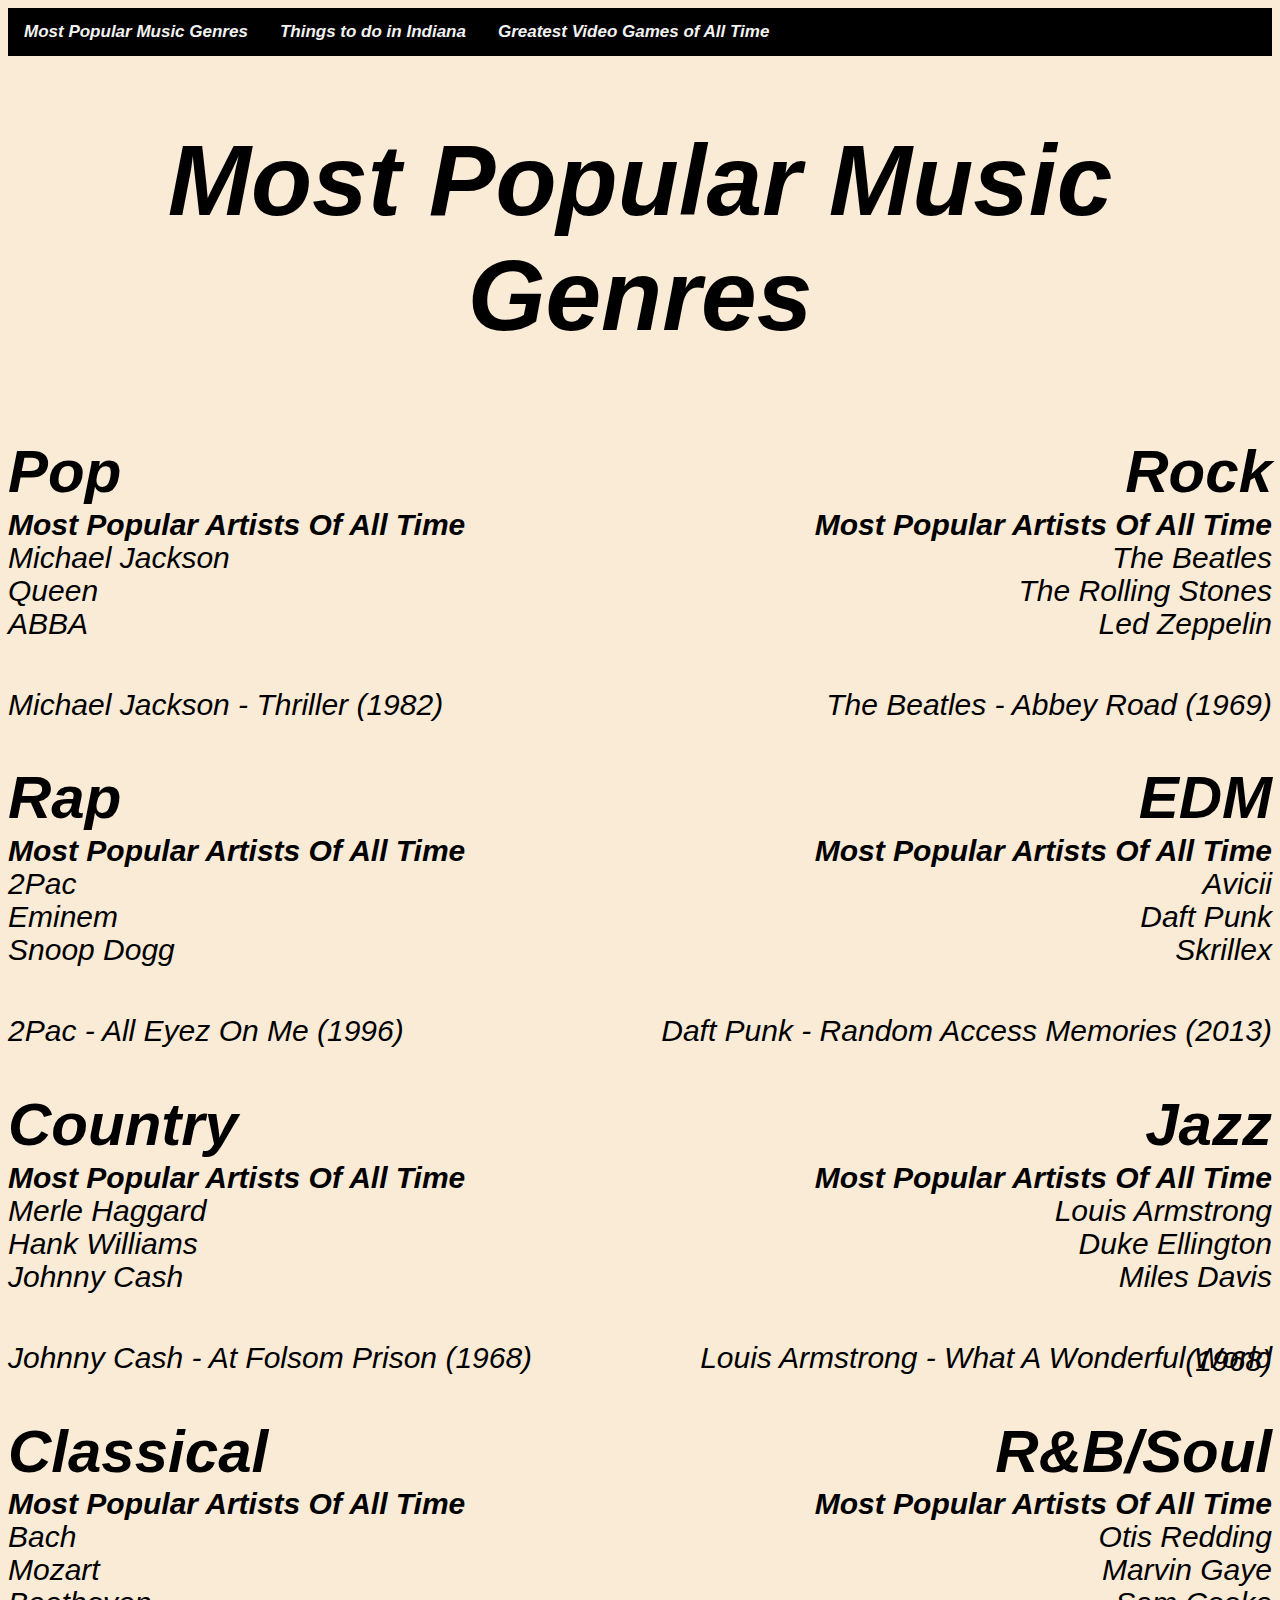
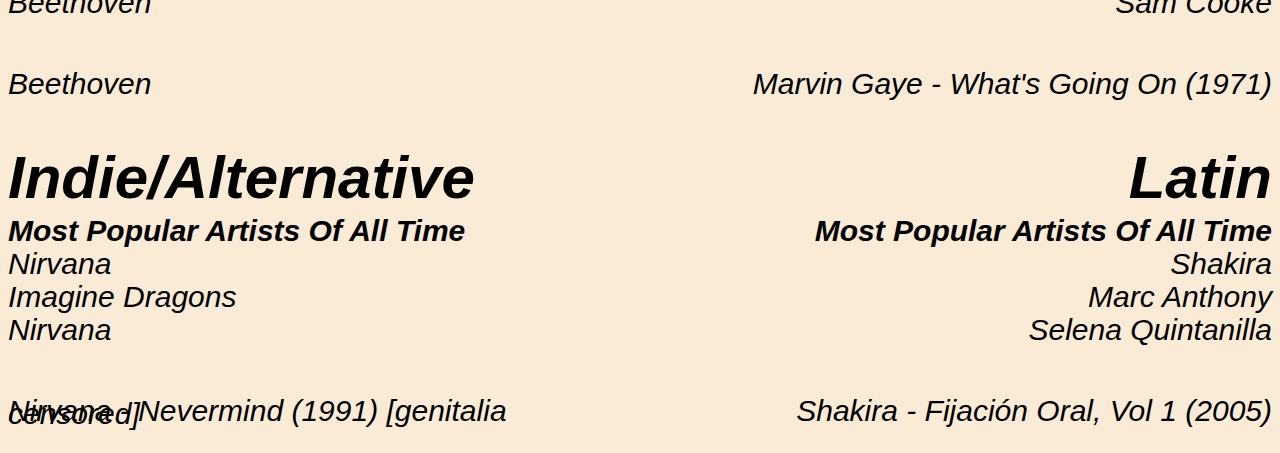
==== index.html @ c32c0dbe "3 Interconnected Websites" ====
<!DOCTYPE html>
<html lang="en">
<head>
    <meta charset="UTF-8">
    <meta name="viewport" content="width=device-width, initial-scale=1.0">
    <title>Document</title>
    <link rel="stylesheet" href="page1.css">
</head>
<body>
    <div class="topnav">
        <a href="/Users/colinsirait/Documents/Web Design/Second Project/page1.html">Most Popular Music Genres</a>
        <a href="/Users/colinsirait/Documents/Web Design/Second Project/page2.html">Things to do in Indiana</a>
        <a href="/Users/colinsirait/Documents/Web Design/Second Project/page3.html">Greatest Video Games of All Time</a>
    </div>
    <h1>Most Popular Music Genres</h1>
<section class="layout">

    <div class="pop">
        <h2>Pop</h2>
        <h3>Most Popular Artists Of All Time</h3>
        <p>Michael Jackson</p>
        <p>Queen</p>
        <p>ABBA</p>
        <img src="https://www.artofdesignonline.com/uploads/1/1/7/1/117189571/thriller_orig.jpg" alt="" class="imagetest">    
        <p>Michael Jackson - Thriller (1982)</p>
    </div>

    <div class="rock">
        <h2>Rock</h2>
        <h3>Most Popular Artists Of All Time</h3>
        <p>The Beatles</p>
        <p>The Rolling Stones</p>
        <p>Led Zeppelin</p>
        <img src="https://ichef.bbci.co.uk/news/976/cpsprodpb/3970/production/_108240741_beatles-abbeyroad-square-reuters-applecorps.jpg" alt="" class="imagetest">    
        <p>The Beatles - Abbey Road (1969)</p>
    </div>


    <div class="rap">
        <h2>Rap</h2>
        <h3>Most Popular Artists Of All Time</h3>
        <p>2Pac</p>
        <p>Eminem</p>
        <p>Snoop Dogg</p>
        <img src="https://www.udiscovermusic.com/wp-content/uploads/2018/03/all-eyez-on-me-1536x1536.jpg" alt="" class="imagetest">    
        <p>2Pac - All Eyez On Me (1996)</p>
    </div>


    <div class="edm">
        <h2>EDM</h2>
        <h3>Most Popular Artists Of All Time</h3>
        <p>Avicii</p>
        <p>Daft Punk</p>
        <p>Skrillex</p>
        <img src="https://ericmackattacks.com/wp-content/uploads/2016/12/daft-punk-random-access-memories.jpg?x22140" alt="" class="imagetest">    
        <p>Daft Punk - Random Access Memories (2013)</p>
    </div>


    <div class="country">
        <h2>Country</h2>
        <h3>Most Popular Artists Of All Time</h3>
        <p>Merle Haggard</p>
        <p>Hank Williams</p>
        <p>Johnny Cash</p>
        <img src="https://cdn.smehost.net/johnnycashonlinecom-uslegacyprod/wp-content/uploads/2018/10/cover-82.jpg" alt="" class="imagetest"> 
        <p>Johnny Cash - At Folsom Prison (1968)</p>   
    </div>


    <div class="jazz">
        <h2>Jazz</h2>
        <h3>Most Popular Artists Of All Time</h3>
        <p>Louis Armstrong</p>
        <p>Duke Ellington</p>
        <p>Miles Davis</p>
        <img src="https://is1-ssl.mzstatic.com/image/thumb/Music126/v4/e0/a5/56/e0a5560a-3586-b153-e832-af81df3ed9b8/12UMGIM11012.rgb.jpg/632x632bb.webp" alt="" class="imagetest">    
        <p>Louis Armstrong - What A Wonderful World (1968)</p>
    </div>


    <div class="classical">
        <h2>Classical</h2>
        <h3>Most Popular Artists Of All Time</h3>
        <p>Bach</p>
        <p>Mozart</p>
        <p>Beethoven</p>
        <img src="file:///Users/colinsirait/Downloads/licensed-image.png" alt="" class="imagetest">    
        <p>Beethoven</p>
    </div>


    <div class="randb">
        <h2>R&B/Soul</h2>
        <h3>Most Popular Artists Of All Time</h3>
        <p>Otis Redding</p>
        <p>Marvin Gaye</p>
        <p>Sam Cooke</p>
        <img src="https://assets.fontsinuse.com/static/use-media-items/73/72479/upto-700xauto/5ed962cc/@2x/s-l1600.webp" alt="" class="imagetest">    
        <p>Marvin Gaye - What's Going On (1971)</p>
    </div>


    <div class="indie">
        <h2>Indie/Alternative</h2>
        <h3>Most Popular Artists Of All Time</h3>
        <p>Nirvana</p>
        <p>Imagine Dragons</p>
        <p>Nirvana</p>
        <img src="file:///Users/colinsirait/Downloads/df7eeb83a07162b45ac2e882cac055de9411054a_cover.png" alt="" class="imagetest">    
        <p>Nirvana - Nevermind (1991) [genitalia censored]</p>
    </div>
    

    <div class="latin">
        <h2>Latin</h2>
        <h3>Most Popular Artists Of All Time</h3>
        <p>Shakira</p>
        <p>Marc Anthony</p>
        <p>Selena Quintanilla</p>
        <img src="https://upload.wikimedia.org/wikipedia/en/e/eb/Oral_Fixation_Vol._1.png" alt="" class="imagetest">    
        <p>Shakira - Fijación Oral, Vol 1 (2005)</p>
    </div>
</section>
    

    
</body>
</html>
---- page1.css ----
body {
    background-color: antiquewhite;
}

img {
    width: 100%;
    height: auto;
    border-radius: 50px;

}

* {
    font-family:'Lucida Sans', 'Lucida Sans Regular', 'Lucida Grande', 'Lucida Sans Unicode', Geneva, Verdana, sans-serif;
    font-weight: 2000;
    font-style:italic;
}

h1 {
    font-size: 100px;
    text-align: center;
}

h2 {
    font-size: 60px;
    line-height: 3px;
}

h3 {
    font-size: 30px;
    line-height: 3px;
}

p {
    line-height: 3px;
    font-size: 30px;
}

.layout {
    width: 100%;
    height: 100%;
  
    display: grid;
    grid-template-rows: repeat(5, 1fr);
    grid-template-columns: repeat(2, 1fr);
    gap: 8px;
    
}

.stationary {
    font-size: x-large;
    color: silver;
    background-color: white;
    position: fixed;
    text-align: center;
    top: 0px;
    z-index: 1;
}

.topnav {
    background-color: #000000;
    overflow: hidden;
    font-weight: bold;
  }
  .topnav a {
    float: left;
    color: #f2f2f2;
    text-align: center;
    padding: 14px 16px;
    text-decoration: none;
    font-size: 17px;
  }

  .topnav a:hover {
    background-color: #745cff;
  }
  
  .topnav a.active {
    background-color: #04AA6D;
    color: white;
  }

.rock {
    text-align: right;
}

.edm {
    text-align: right;
}

.jazz {
    text-align: right;
}

.randb {
    text-align: right;
}

.latin {
    text-align: right;
}
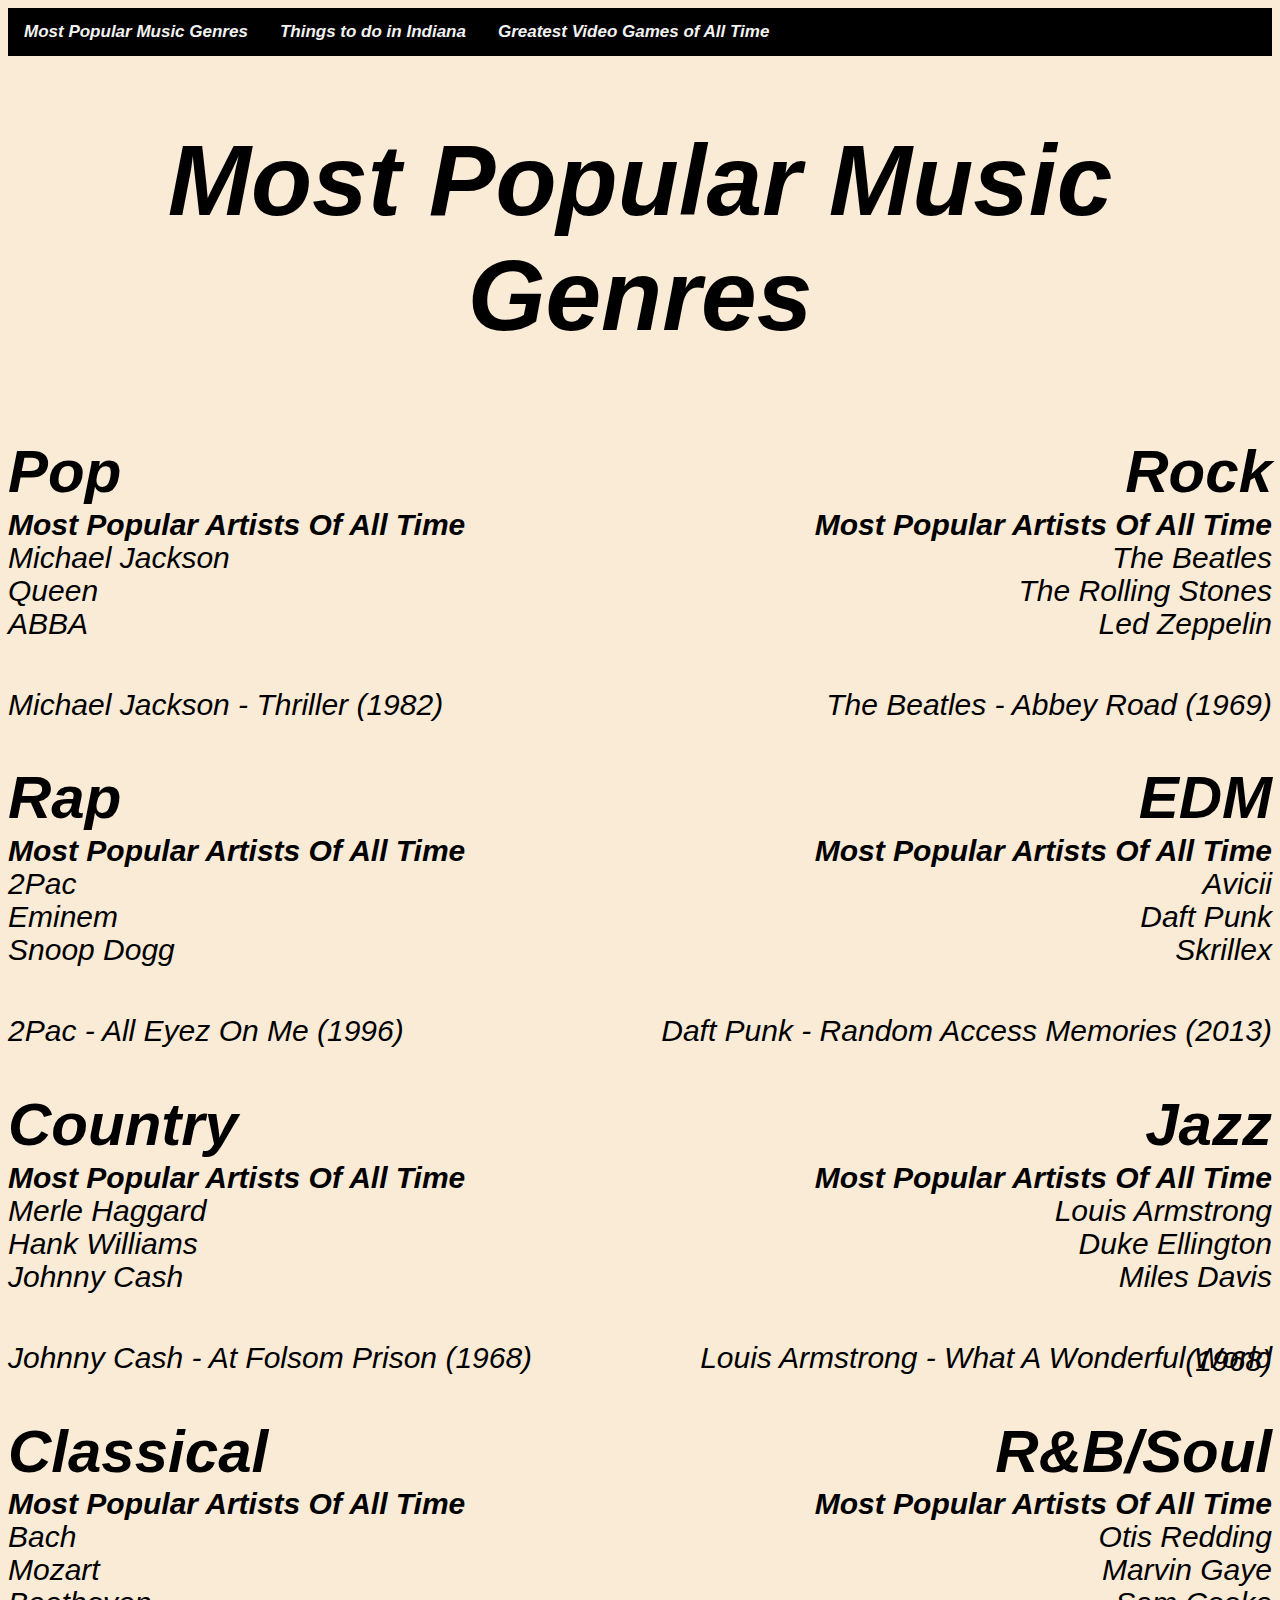
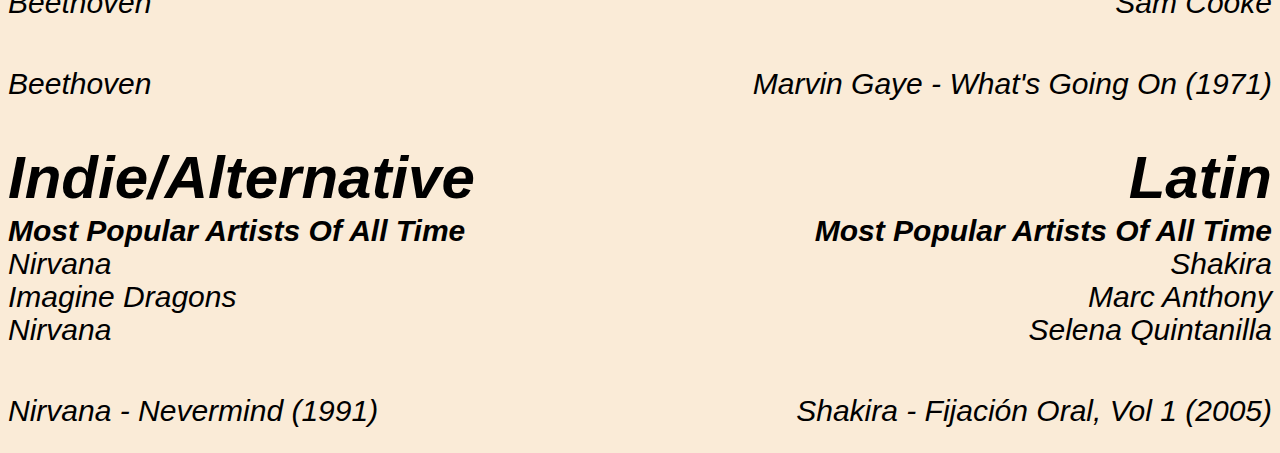
==== commit a20e5b66: "Changes to website 2" ====
--- a/index.html
+++ b/index.html
@@ -8,9 +8,9 @@
 </head>
 <body>
     <div class="topnav">
-        <a href="/Users/colinsirait/Documents/Web Design/Second Project/page1.html">Most Popular Music Genres</a>
-        <a href="/Users/colinsirait/Documents/Web Design/Second Project/page2.html">Things to do in Indiana</a>
-        <a href="/Users/colinsirait/Documents/Web Design/Second Project/page3.html">Greatest Video Games of All Time</a>
+        <a href="./index.html">Most Popular Music Genres</a>
+        <a href="./page2.html">Things to do in Indiana</a>
+        <a href="./page3.html">Greatest Video Games of All Time</a>
     </div>
     <h1>Most Popular Music Genres</h1>
 <section class="layout">
@@ -86,7 +86,7 @@
         <p>Bach</p>
         <p>Mozart</p>
         <p>Beethoven</p>
-        <img src="file:///Users/colinsirait/Downloads/licensed-image.png" alt="" class="imagetest">    
+        <img src="./resource/licensed-image.png" alt="" class="imagetest">    
         <p>Beethoven</p>
     </div>
 
@@ -108,8 +108,8 @@
         <p>Nirvana</p>
         <p>Imagine Dragons</p>
         <p>Nirvana</p>
-        <img src="file:///Users/colinsirait/Downloads/df7eeb83a07162b45ac2e882cac055de9411054a_cover.png" alt="" class="imagetest">    
-        <p>Nirvana - Nevermind (1991) [genitalia censored]</p>
+        <img src="./resource/df7eeb83a07162b45ac2e882cac055de9411054a_cover.png" alt="" class="imagetest">    
+        <p>Nirvana - Nevermind (1991)</p>
     </div>
     
 
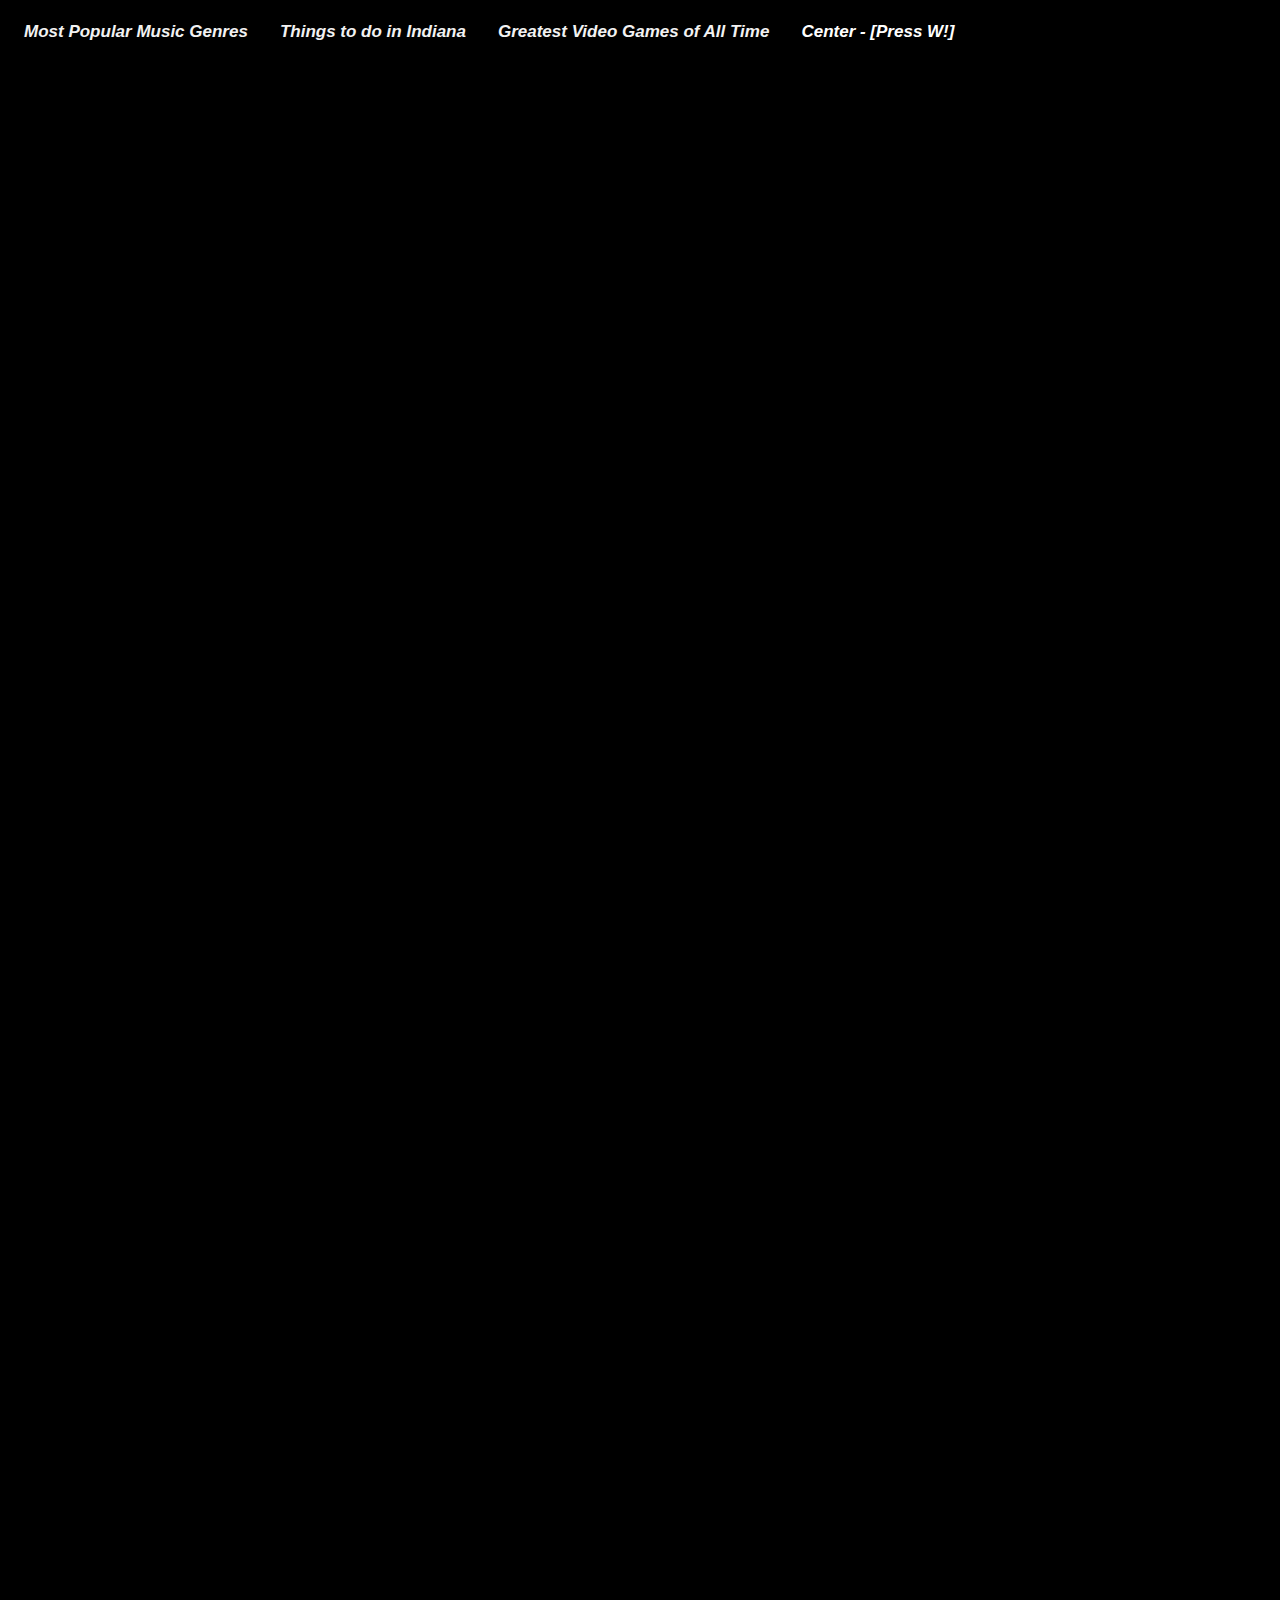
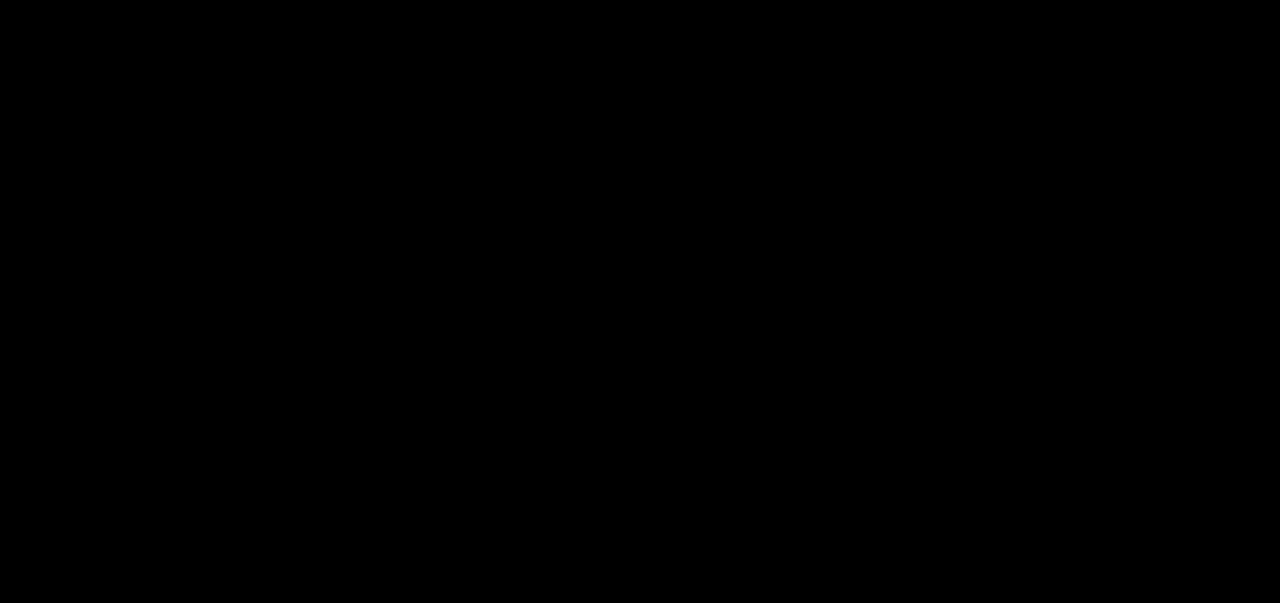
==== commit bfdaa822: "test.." ====
--- a/index.html
+++ b/index.html
@@ -12,7 +12,7 @@
         <a href="./page2.html">Things to do in Indiana</a>
         <a href="./page3.html">Greatest Video Games of All Time</a>
     </div>
-    <h1>Most Popular Music Genres</h1>
+    <h1 id="title">Most Popular Music Genres</h1>
 <section class="layout">
 
     <div class="pop">
@@ -53,7 +53,7 @@
         <p>Avicii</p>
         <p>Daft Punk</p>
         <p>Skrillex</p>
-        <img src="https://ericmackattacks.com/wp-content/uploads/2016/12/daft-punk-random-access-memories.jpg?x22140" alt="" class="imagetest">    
+        <img src="https://i.scdn.co/image/ab67616d0000b2739b9b36b0e22870b9f542d937" alt="" class="imagetest">    
         <p>Daft Punk - Random Access Memories (2013)</p>
     </div>
 
@@ -76,7 +76,8 @@
         <p>Duke Ellington</p>
         <p>Miles Davis</p>
         <img src="https://is1-ssl.mzstatic.com/image/thumb/Music126/v4/e0/a5/56/e0a5560a-3586-b153-e832-af81df3ed9b8/12UMGIM11012.rgb.jpg/632x632bb.webp" alt="" class="imagetest">    
-        <p>Louis Armstrong - What A Wonderful World (1968)</p>
+        <p>Louis Armstrong</p>
+        <p>What A Wonderful World (1968)</p>
     </div>
 
 
@@ -109,7 +110,7 @@
         <p>Imagine Dragons</p>
         <p>Nirvana</p>
         <img src="./resource/df7eeb83a07162b45ac2e882cac055de9411054a_cover.png" alt="" class="imagetest">    
-        <p>Nirvana - Nevermind (1991)</p>
+        <p>Nirvana - Nevermind (1991) [genitalia censored]</p>
     </div>
     
 
@@ -123,8 +124,87 @@
         <p>Shakira - Fijación Oral, Vol 1 (2005)</p>
     </div>
 </section>
+</body>
+
+<script>
+    //let prePage = prompt("Before this page fully loads, what would you prefer the color of the background to be?");
+
+    //document.body.style.backgroundColor = prePage;
+    //if (prePage.lower() = "black"){
+      //  document.body.style.textColor = "white";
+    //}
+    var button = document.createElement("button");
+    var paragraphs = document.getElementsByTagName("p");
+    var h2 = document.getElementsByTagName("h2");
+    var h3 = document.getElementsByTagName("h3");
+    var navbar = document.getElementsByClassName("topnav")[0];
+    var title = document.getElementById("title");
+    button.innerText = "Center - [Press W!]";
+    button.addEventListener("click", custom)
     
-
-    
-</body>
+    function custom(){
+        for (var i = 0; i<paragraphs.length; i++){
+            paragraphs[i].style.textAlign = "center";
+            
+        }
+
+        for (var i = 0; i<h2.length; i++){
+        h2[i].style.textAlign = "center";
+        }
+
+        for (var i = 0; i<h3.length; i++){
+        h3[i].style.textAlign = "center";
+        }
+    }
+    navbar.appendChild(button);
+
+    document.body.addEventListener("keydown", strokeDown);
+    document.body.addEventListener("keyup", strokeUp);
+    var images = document.getElementsByTagName("img");
+    var h2 = document.getElementsByTagName("h2");
+
+
+    function strokeDown(e){
+        if(e.key === "w"){
+            for (var i = 0; i<images.length; i++){
+                if(images[i].style.borderColor==="gold"){
+                    images[i].style.borderColor = "transparent";
+                } else {
+                    images[i].style.borderColor = "gold";
+                }    
+            }
+        }
+    }
+
+    function strokeUp(e){
+        if(e.key === "w"){           
+            if(title.style.color==="pink"){
+                title.style.color = "black";
+            } else {
+                title.style.color = "pink";
+            }    
+            for (var i = 0; i<h2.length; i++){
+                if(h2[i].style.color==="red"){
+                    h2[i].style.color = "black";
+                } else {
+                    h2[i].style.color = "red";
+                }    
+            }
+            for (var i = 0; i<h3.length; i++){
+                if(h3[i].style.color==="orange"){
+                    h3[i].style.color = "black";
+                } else {
+                    h3[i].style.color = "orange";
+                }    
+            }
+            for (var i = 0; i<paragraphs.length; i++){
+                if(paragraphs[i].style.color==="yellow"){
+                    paragraphs[i].style.color = "black";
+                } else {
+                    paragraphs[i].style.color = "yellow";
+                }    
+            }
+        }
+    }
+</script>
 </html>--- a/page1.css
+++ b/page1.css
@@ -1,13 +1,39 @@
 body {
-    background-color: antiquewhite;
+    /*background-color: antiquewhite;*/
+    background-color: #000000;
 }
 
 img {
     width: 100%;
     height: auto;
     border-radius: 50px;
+    border: 5px solid transparent;
 
 }
+
+.topnav button {
+    font-family:'Lucida Sans', 'Lucida Sans Regular', 'Lucida Grande', 'Lucida Sans Unicode', Geneva, Verdana, sans-serif;
+    font-style: italic;
+    font-weight: bolder;
+    float: left;
+    color: white;
+    background-color: black;
+    border: none;
+    text-align: center;
+    padding: 14px 16px;
+    text-decoration: none;
+    font-size: 17px;
+}
+
+.topnav button:hover {
+    background-color: #ff5cc3;
+}
+  
+.topnav button.active {
+    background-color: #04AA6D;
+    color: white;
+}
+
 
 * {
     font-family:'Lucida Sans', 'Lucida Sans Regular', 'Lucida Grande', 'Lucida Sans Unicode', Geneva, Verdana, sans-serif;
